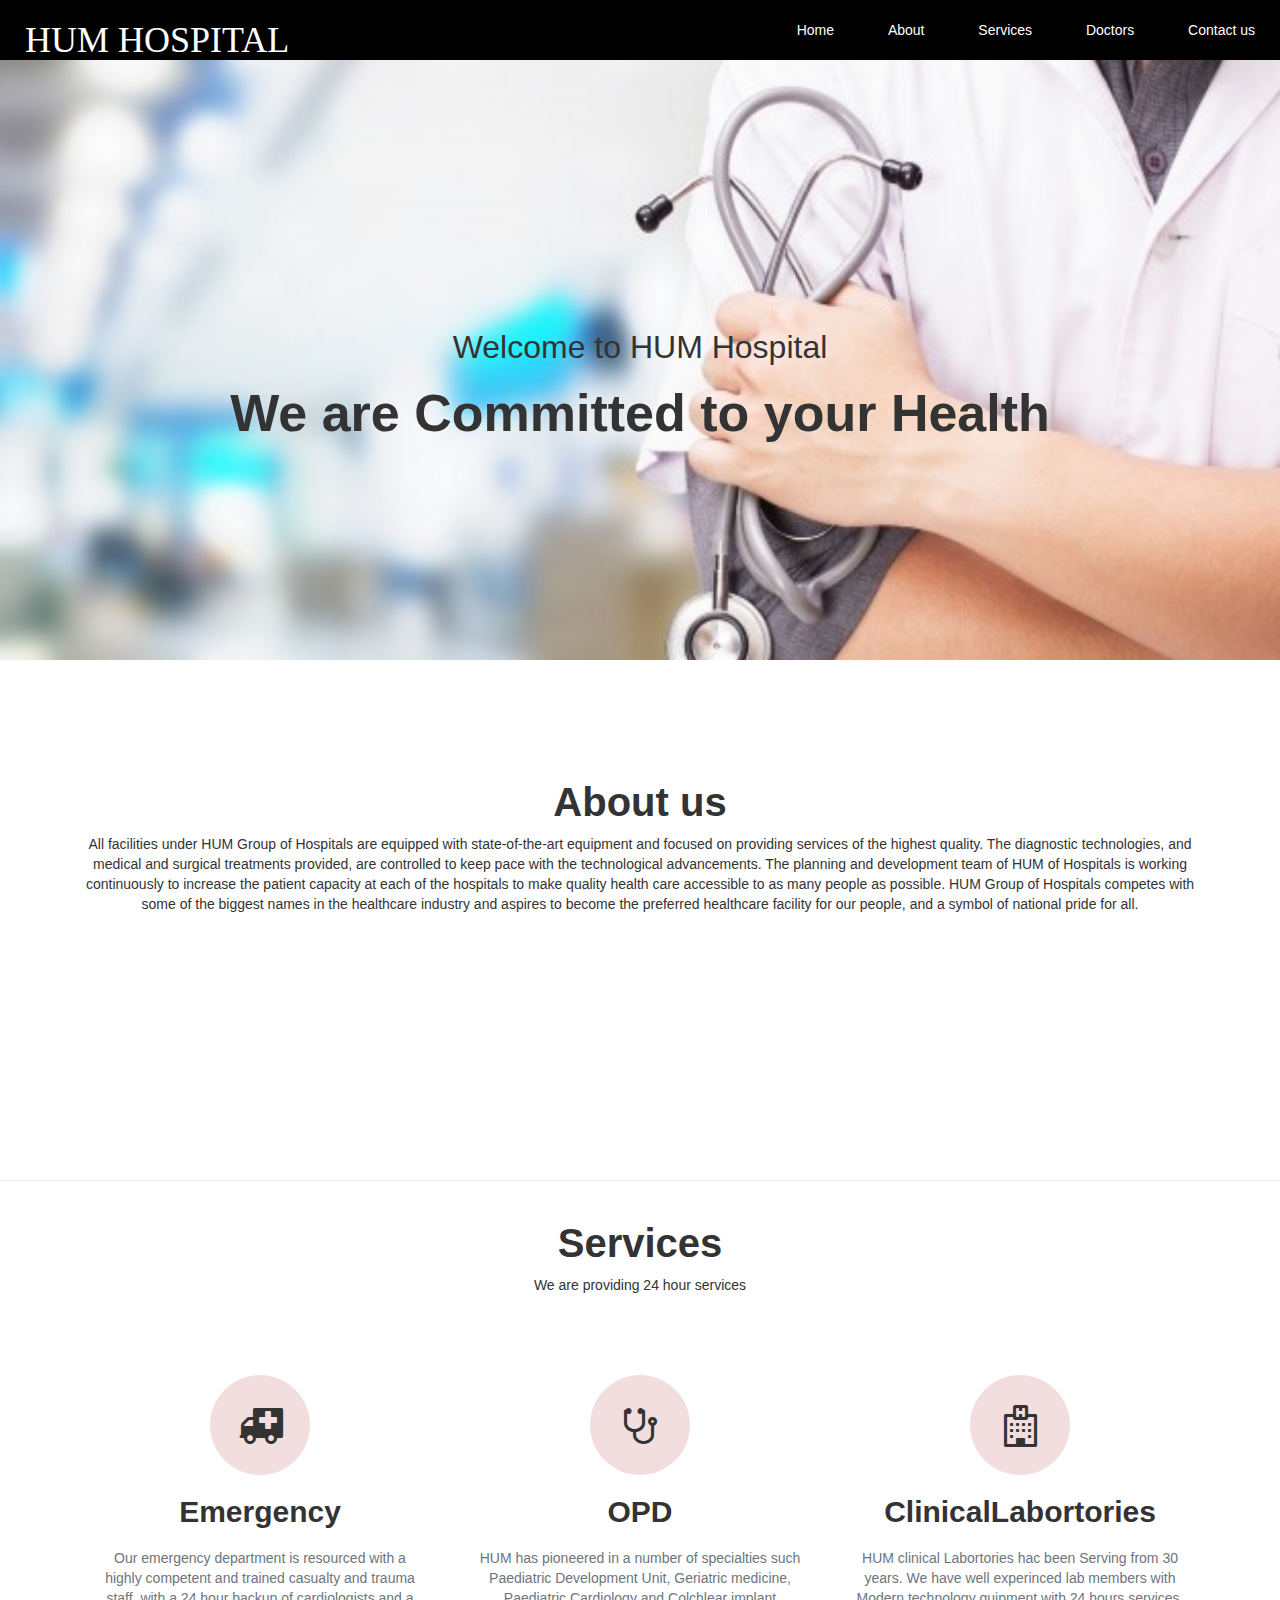
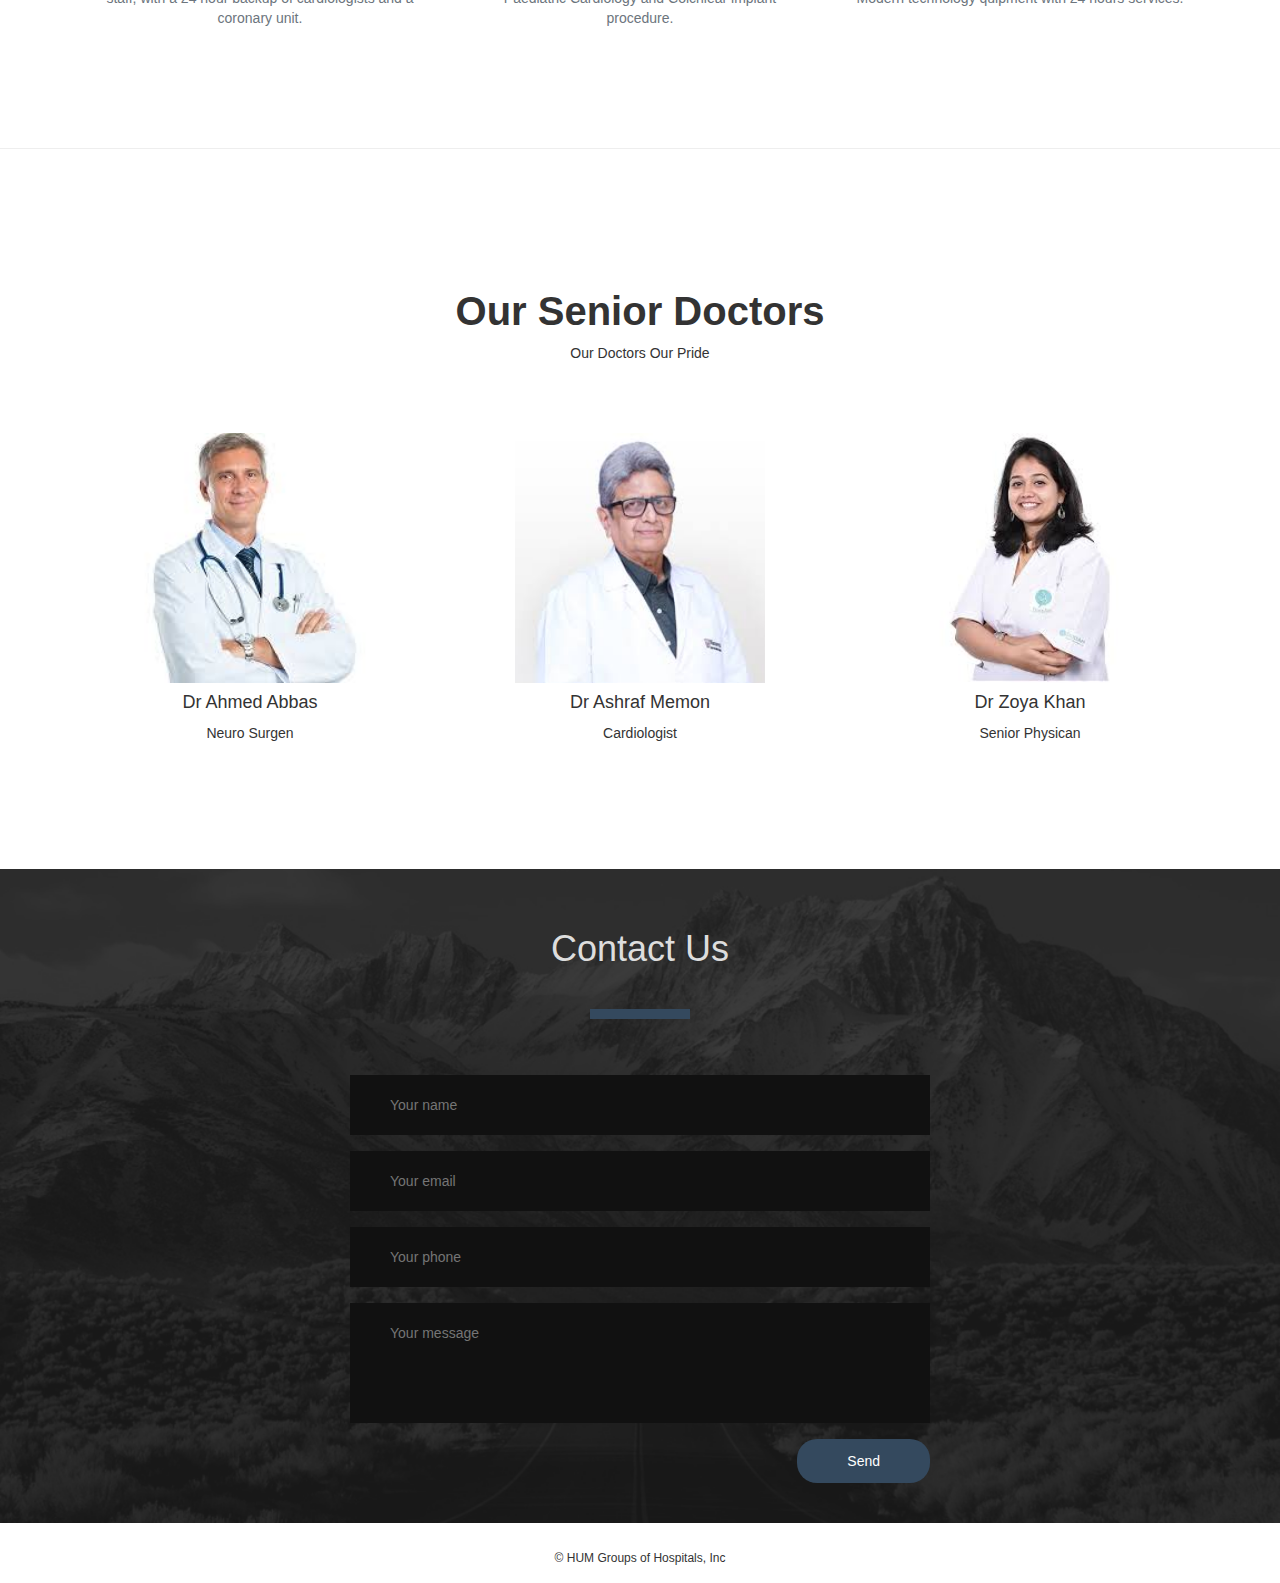
==== index.html @ dab45b9f "Website" ====
<!DOCTYPE html>
<html>
<head>
	<title>HUM Hospital</title>
	<link rel="stylesheet" type="text/css" href="css/style.css"/>
	<title>about us</title>
	<link rel="stylesheet" type="text/css" href="css/style.css"/>
	<title>SERVICES</title>
	<link rel="stylesheet" type="text/css" href="css/style.css"/>
	<title>DOCTORS</title>
		<link rel="stylesheet" type="text/css" href="css/style.css"/>
	<title>Contact us</title>
	<link rel="stylesheet" type="text/css" href="css/style.css"/>
	<!-- Latest compiled and minified CSS -->
<link rel="stylesheet" href="https://maxcdn.bootstrapcdn.com/bootstrap/3.4.1/css/bootstrap.min.css">

<!-- jQuery library -->
<script src="https://ajax.googleapis.com/ajax/libs/jquery/3.4.1/jquery.min.js"></script>

<!-- Latest compiled JavaScript -->
<script src="https://maxcdn.bootstrapcdn.com/bootstrap/3.4.1/js/bootstrap.min.js"></script>

<link rel="stylesheet" href="https://cdnjs.cloudflare.com/ajax/libs/font-awesome/4.7.0/css/font-awesome.min.css">
<meta name="viewport" content="width=device-width, initial-scale=1">

</head>
<body>
	<div class="bgimg">
		<div id="nav">
		<h1><a href="index.html">HUM HOSPITAL</h1>
			<ul>
					<li class="nav-item">
					<a href="index.html" class="nav-link text-white"> Home</a>
					</li>
					<li class="nav-item">
					<a href="about.html" class="nav-link text-white">About</a>
					</li>
					<li class="nav-item">
					<a href="service.html" class="nav-link text-white">Services</a>
					</li>
			    	<li class="nav-item">
					<a href="doctor.html" class="nav-link text-white">Doctors</a>
					</li>
					<li class="nav-item">
					<a href="hospital.html" class="nav-link text-white">Contact us</a>
					</li>
				</ul>
			</div>									
		<div class="container text-center text-white headerset">
			<h2>Welcome to HUM Hospital</h2>
			<h1>We are Committed to your Health</h1>
		</div>

	</div>

		

	<section class="container About text-center">
		<h1>About us</h1>
		<p>All facilities under HUM Group of Hospitals are equipped with state-of-the-art equipment and focused on providing services of the highest quality. The diagnostic technologies, and medical and surgical treatments provided, are controlled to keep pace with the technological advancements. The planning and development team of HUM of Hospitals is working continuously to increase the patient capacity at each of the hospitals to make quality health care accessible to as many people as possible. HUM Group of Hospitals competes with some of the biggest names in the healthcare industry and aspires to become the preferred healthcare facility for our people, and a symbol of national pride for all.</p>
	</section>

	<hr>

	<section class="container ourservices text-center">
		<h1>Services</h1>
		<p> We are providing 24 hour services</p>
		<div class="row rowsetting">
			<div class="col-lg-4 col-ml-4 col-sm-4 col-10 d-block m-auto">
				<center><div class="imsetting d-block m-auto bg-danger">
					<i class="fa fa-ambulance fa-3x text-white text-center"></i>
				</div></center>
				<h2>Emergency</h2>
				<p>Our emergency department is resourced with a highly competent and trained casualty and trauma staff, with a 24 hour backup of cardiologists and a coronary unit. </p>

			</div>
			<div class="col-lg-4 col-ml-4 col-sm-4 col-10 d-block m-auto">
				<center><div class="imsetting d-block m-auto bg-danger">
					<i class="fa fa-stethoscope fa-3x text-white"></i>
				</div></center>
				<h2>OPD</h2>
				<p>HUM has pioneered in a number of specialties such Paediatric Development Unit, Geriatric medicine, Paediatric Cardiology and Colchlear implant procedure. </p>

			</div>
			<div class="col-lg-4 col-ml-4 col-sm-4 col-10 d-block m-auto">
				<center><div class="imsetting d-block m-auto bg-danger">
					<i class="fa fa-hospital-o fa-3x text-white"></i>
				</div></center>
				<h2> ClinicalLabortories</h2>
				<p>HUM clinical Labortories hac been Serving from 30 years. We have well experinced lab members with Modern technology quipment with 24 hours services.  </p>

			</div>
		</div>
	</section>

	<hr>

	<section class="ourteam">
		<div class="container text-center">
		<h1> Our Senior Doctors</h1>
		<p>Our Doctors Our Pride</p>
		<div class="row teamsetting">
			<div class="col-lg-4 col-md-4 col-sm-10 col-12 d-block m-auto">
				<figure class="figure">
					<img src="img/download.jfif" class="figure-img img-fluid rounded-circle"
					height="250px" width="250px">
					<figcaption>
						<h4>Dr Ahmed Abbas</h4>
						<p class="figure-caption">Neuro Surgen</p>
					</figcaption>
				</figure>
			</div>
			<div class="col-lg-4 col-md-4 col-sm-10 col-12 d-block m-auto">
				<figure class="figure">
					<img src="img/img.jfif" class="figure-img img-fluid rounded-circle"
					height="250px" width="250px">
					<figcaption>
						<h4>Dr Ashraf Memon</h4>
						<p class="figure-caption">Cardiologist</p>
					</figcaption>
				</figure>
			</div>
			<div class="col-lg-4 col-md-4 col-sm-10 col-12 d-block m-auto">
				<figure class="figure">
					<img src="img/images.jfif" class="figure-img img-fluid rounded-circle"
					height="250px" width="250px">
					<figcaption>
						<h4>Dr Zoya Khan</h4>
						<p class="figure-caption">Senior Physican</p>
					</figcaption>
				</figure>
			</div>
		</div></div>
	</section>

			<section>
		<div class="contact-section">
	 <h1 class="text-center">Contact Us</h1>
  <div class="border contact"></div>
  <form class="contact-form" action="index.html" method="post">
    <input type="text" class="contact-form-text" placeholder="Your name">
    <input type="email" class="contact-form-text" placeholder="Your email">
    <input type="text" class="contact-form-text" placeholder="Your phone">
    <textarea class="contact-form-text" placeholder="Your message"></textarea>
    <input type="submit" class="contact-form-btn" value="Send">
  </form>
</div>
</section>
  </body>
	<footer class="footer">
		<h6 class="text-center">© HUM Groups of Hospitals, Inc</h6>		
	</footer>
</body>
</html>
---- css/style.css ----
.bgimg{
	background-image: url('../img/dc.jpg');
	background-size: 100% 100%;
	background-attachment: fixed;
	width: 100%;
	height: 660px;

}
.headerset{
	padding-top: 250px;
	box-sizing: border-box;
}
.headerset h2{
	font-size: 32px;
}
.headerset h1{
	font-size: 52px;
	font-weight: bold;
}
.About{
	padding: 100px 0px;
	height: 500px;
}
.About h1{
	font-size: 40px;
	font-weight: bold
}
.rowsetting{
	margin: 80px 0px !important;
}
.ourservices h1{
	font-size: 40px;
	font-weight: bold
}
.imsetting{
	border-radius: 50%;
	height: 100px;
	width: 100px;
}
.fa-ambulance{
	margin-top: 30px;
}
.fa-stethoscope{
	margin-top: 30px;
}
.fa-hospital-o{
	margin-top: 30px;
}
.rowsetting h2{
	margin-top: 20px;
	font-weight: bold;
	font-size: 30px;
}
.rowsetting p{
	padding: 10px;
	color: #6c757d!important;
}
.container{
	text-align: center;
}
.ourteam{
	height: 700px;
	width: 100%;
	padding: 100px 0px 6px;
}
.ourteam h1{
	font-size: 40px;
	font-weight: bold;
}
.teamsetting{
	margin-top: 70px;
}
.footer{
	height: 50px;
}
.footer h6{
	line-height: 50px;
}
.contact{
  margin: 0;
  padding: 0;
  font-family: "montserrat",sans-serif;
}
.contact-section{
  background:  url(../img/bg.png) no-repeat center;
  background-size: cover;
  padding: 40px 0;
}
.contact-section h1{
  text-align: center;
  color: #ddd;
}
.border{
  width: 100px;
  height: 10px;
  background: #34495e;
  margin: 40px auto;
}

.contact-form{
  max-width: 600px;
  margin: auto;
  padding: 0 10px;
  overflow: hidden;
}

.contact-form-text{
  display: block;
  width: 100%;
  box-sizing: border-box;
  margin: 16px 0;
  border: 0;
  background: #111;
  padding: 20px 40px;
  outline: none;
  color: #ddd;
  transition: 0.5s;
}
.contact-form-text:focus{
  box-shadow: 0 0 10px 4px #34495e;
}
textarea.contact-form-text{
  resize: none;
  height: 120px;
}
.contact-form-btn{
  float: right;
  border: 0;
  background: #34495e;
  color: #fff;
  padding: 12px 50px;
  border-radius: 20px;
  cursor: pointer;
  transition: 0.5s;
}
.contact-form-btn:hover{
  background: #2980b9;
}
#nav {
  background:black;
  width: 100%;
  height:60px;
  line-height:60px;
}#nav h1{
  float:left;
}#nav h1 a{
  text-decoration: none;
  color:white;
  margin-left:25px; 
  font-family: 'Abril Fatface', cursive;
}#nav ul{
  float:right;
}
#nav ul li{
  text-decoration: none;
  list-style-type: none;
  display:inline-block;
}
#nav ul li a{
  text-decoration: none;
  color:white;
  padding: 25px;
}

#nav ul li:hover {
  background:grey;
  transition: all ease-in-out 0.40s;
}
---- css/style.css ----
.bgimg{
	background-image: url('../img/dc.jpg');
	background-size: 100% 100%;
	background-attachment: fixed;
	width: 100%;
	height: 660px;

}
.headerset{
	padding-top: 250px;
	box-sizing: border-box;
}
.headerset h2{
	font-size: 32px;
}
.headerset h1{
	font-size: 52px;
	font-weight: bold;
}
.About{
	padding: 100px 0px;
	height: 500px;
}
.About h1{
	font-size: 40px;
	font-weight: bold
}
.rowsetting{
	margin: 80px 0px !important;
}
.ourservices h1{
	font-size: 40px;
	font-weight: bold
}
.imsetting{
	border-radius: 50%;
	height: 100px;
	width: 100px;
}
.fa-ambulance{
	margin-top: 30px;
}
.fa-stethoscope{
	margin-top: 30px;
}
.fa-hospital-o{
	margin-top: 30px;
}
.rowsetting h2{
	margin-top: 20px;
	font-weight: bold;
	font-size: 30px;
}
.rowsetting p{
	padding: 10px;
	color: #6c757d!important;
}
.container{
	text-align: center;
}
.ourteam{
	height: 700px;
	width: 100%;
	padding: 100px 0px 6px;
}
.ourteam h1{
	font-size: 40px;
	font-weight: bold;
}
.teamsetting{
	margin-top: 70px;
}
.footer{
	height: 50px;
}
.footer h6{
	line-height: 50px;
}
.contact{
  margin: 0;
  padding: 0;
  font-family: "montserrat",sans-serif;
}
.contact-section{
  background:  url(../img/bg.png) no-repeat center;
  background-size: cover;
  padding: 40px 0;
}
.contact-section h1{
  text-align: center;
  color: #ddd;
}
.border{
  width: 100px;
  height: 10px;
  background: #34495e;
  margin: 40px auto;
}

.contact-form{
  max-width: 600px;
  margin: auto;
  padding: 0 10px;
  overflow: hidden;
}

.contact-form-text{
  display: block;
  width: 100%;
  box-sizing: border-box;
  margin: 16px 0;
  border: 0;
  background: #111;
  padding: 20px 40px;
  outline: none;
  color: #ddd;
  transition: 0.5s;
}
.contact-form-text:focus{
  box-shadow: 0 0 10px 4px #34495e;
}
textarea.contact-form-text{
  resize: none;
  height: 120px;
}
.contact-form-btn{
  float: right;
  border: 0;
  background: #34495e;
  color: #fff;
  padding: 12px 50px;
  border-radius: 20px;
  cursor: pointer;
  transition: 0.5s;
}
.contact-form-btn:hover{
  background: #2980b9;
}
#nav {
  background:black;
  width: 100%;
  height:60px;
  line-height:60px;
}#nav h1{
  float:left;
}#nav h1 a{
  text-decoration: none;
  color:white;
  margin-left:25px; 
  font-family: 'Abril Fatface', cursive;
}#nav ul{
  float:right;
}
#nav ul li{
  text-decoration: none;
  list-style-type: none;
  display:inline-block;
}
#nav ul li a{
  text-decoration: none;
  color:white;
  padding: 25px;
}

#nav ul li:hover {
  background:grey;
  transition: all ease-in-out 0.40s;
}
---- css/style.css ----
.bgimg{
	background-image: url('../img/dc.jpg');
	background-size: 100% 100%;
	background-attachment: fixed;
	width: 100%;
	height: 660px;

}
.headerset{
	padding-top: 250px;
	box-sizing: border-box;
}
.headerset h2{
	font-size: 32px;
}
.headerset h1{
	font-size: 52px;
	font-weight: bold;
}
.About{
	padding: 100px 0px;
	height: 500px;
}
.About h1{
	font-size: 40px;
	font-weight: bold
}
.rowsetting{
	margin: 80px 0px !important;
}
.ourservices h1{
	font-size: 40px;
	font-weight: bold
}
.imsetting{
	border-radius: 50%;
	height: 100px;
	width: 100px;
}
.fa-ambulance{
	margin-top: 30px;
}
.fa-stethoscope{
	margin-top: 30px;
}
.fa-hospital-o{
	margin-top: 30px;
}
.rowsetting h2{
	margin-top: 20px;
	font-weight: bold;
	font-size: 30px;
}
.rowsetting p{
	padding: 10px;
	color: #6c757d!important;
}
.container{
	text-align: center;
}
.ourteam{
	height: 700px;
	width: 100%;
	padding: 100px 0px 6px;
}
.ourteam h1{
	font-size: 40px;
	font-weight: bold;
}
.teamsetting{
	margin-top: 70px;
}
.footer{
	height: 50px;
}
.footer h6{
	line-height: 50px;
}
.contact{
  margin: 0;
  padding: 0;
  font-family: "montserrat",sans-serif;
}
.contact-section{
  background:  url(../img/bg.png) no-repeat center;
  background-size: cover;
  padding: 40px 0;
}
.contact-section h1{
  text-align: center;
  color: #ddd;
}
.border{
  width: 100px;
  height: 10px;
  background: #34495e;
  margin: 40px auto;
}

.contact-form{
  max-width: 600px;
  margin: auto;
  padding: 0 10px;
  overflow: hidden;
}

.contact-form-text{
  display: block;
  width: 100%;
  box-sizing: border-box;
  margin: 16px 0;
  border: 0;
  background: #111;
  padding: 20px 40px;
  outline: none;
  color: #ddd;
  transition: 0.5s;
}
.contact-form-text:focus{
  box-shadow: 0 0 10px 4px #34495e;
}
textarea.contact-form-text{
  resize: none;
  height: 120px;
}
.contact-form-btn{
  float: right;
  border: 0;
  background: #34495e;
  color: #fff;
  padding: 12px 50px;
  border-radius: 20px;
  cursor: pointer;
  transition: 0.5s;
}
.contact-form-btn:hover{
  background: #2980b9;
}
#nav {
  background:black;
  width: 100%;
  height:60px;
  line-height:60px;
}#nav h1{
  float:left;
}#nav h1 a{
  text-decoration: none;
  color:white;
  margin-left:25px; 
  font-family: 'Abril Fatface', cursive;
}#nav ul{
  float:right;
}
#nav ul li{
  text-decoration: none;
  list-style-type: none;
  display:inline-block;
}
#nav ul li a{
  text-decoration: none;
  color:white;
  padding: 25px;
}

#nav ul li:hover {
  background:grey;
  transition: all ease-in-out 0.40s;
}
---- css/style.css ----
.bgimg{
	background-image: url('../img/dc.jpg');
	background-size: 100% 100%;
	background-attachment: fixed;
	width: 100%;
	height: 660px;

}
.headerset{
	padding-top: 250px;
	box-sizing: border-box;
}
.headerset h2{
	font-size: 32px;
}
.headerset h1{
	font-size: 52px;
	font-weight: bold;
}
.About{
	padding: 100px 0px;
	height: 500px;
}
.About h1{
	font-size: 40px;
	font-weight: bold
}
.rowsetting{
	margin: 80px 0px !important;
}
.ourservices h1{
	font-size: 40px;
	font-weight: bold
}
.imsetting{
	border-radius: 50%;
	height: 100px;
	width: 100px;
}
.fa-ambulance{
	margin-top: 30px;
}
.fa-stethoscope{
	margin-top: 30px;
}
.fa-hospital-o{
	margin-top: 30px;
}
.rowsetting h2{
	margin-top: 20px;
	font-weight: bold;
	font-size: 30px;
}
.rowsetting p{
	padding: 10px;
	color: #6c757d!important;
}
.container{
	text-align: center;
}
.ourteam{
	height: 700px;
	width: 100%;
	padding: 100px 0px 6px;
}
.ourteam h1{
	font-size: 40px;
	font-weight: bold;
}
.teamsetting{
	margin-top: 70px;
}
.footer{
	height: 50px;
}
.footer h6{
	line-height: 50px;
}
.contact{
  margin: 0;
  padding: 0;
  font-family: "montserrat",sans-serif;
}
.contact-section{
  background:  url(../img/bg.png) no-repeat center;
  background-size: cover;
  padding: 40px 0;
}
.contact-section h1{
  text-align: center;
  color: #ddd;
}
.border{
  width: 100px;
  height: 10px;
  background: #34495e;
  margin: 40px auto;
}

.contact-form{
  max-width: 600px;
  margin: auto;
  padding: 0 10px;
  overflow: hidden;
}

.contact-form-text{
  display: block;
  width: 100%;
  box-sizing: border-box;
  margin: 16px 0;
  border: 0;
  background: #111;
  padding: 20px 40px;
  outline: none;
  color: #ddd;
  transition: 0.5s;
}
.contact-form-text:focus{
  box-shadow: 0 0 10px 4px #34495e;
}
textarea.contact-form-text{
  resize: none;
  height: 120px;
}
.contact-form-btn{
  float: right;
  border: 0;
  background: #34495e;
  color: #fff;
  padding: 12px 50px;
  border-radius: 20px;
  cursor: pointer;
  transition: 0.5s;
}
.contact-form-btn:hover{
  background: #2980b9;
}
#nav {
  background:black;
  width: 100%;
  height:60px;
  line-height:60px;
}#nav h1{
  float:left;
}#nav h1 a{
  text-decoration: none;
  color:white;
  margin-left:25px; 
  font-family: 'Abril Fatface', cursive;
}#nav ul{
  float:right;
}
#nav ul li{
  text-decoration: none;
  list-style-type: none;
  display:inline-block;
}
#nav ul li a{
  text-decoration: none;
  color:white;
  padding: 25px;
}

#nav ul li:hover {
  background:grey;
  transition: all ease-in-out 0.40s;
}
---- css/style.css ----
.bgimg{
	background-image: url('../img/dc.jpg');
	background-size: 100% 100%;
	background-attachment: fixed;
	width: 100%;
	height: 660px;

}
.headerset{
	padding-top: 250px;
	box-sizing: border-box;
}
.headerset h2{
	font-size: 32px;
}
.headerset h1{
	font-size: 52px;
	font-weight: bold;
}
.About{
	padding: 100px 0px;
	height: 500px;
}
.About h1{
	font-size: 40px;
	font-weight: bold
}
.rowsetting{
	margin: 80px 0px !important;
}
.ourservices h1{
	font-size: 40px;
	font-weight: bold
}
.imsetting{
	border-radius: 50%;
	height: 100px;
	width: 100px;
}
.fa-ambulance{
	margin-top: 30px;
}
.fa-stethoscope{
	margin-top: 30px;
}
.fa-hospital-o{
	margin-top: 30px;
}
.rowsetting h2{
	margin-top: 20px;
	font-weight: bold;
	font-size: 30px;
}
.rowsetting p{
	padding: 10px;
	color: #6c757d!important;
}
.container{
	text-align: center;
}
.ourteam{
	height: 700px;
	width: 100%;
	padding: 100px 0px 6px;
}
.ourteam h1{
	font-size: 40px;
	font-weight: bold;
}
.teamsetting{
	margin-top: 70px;
}
.footer{
	height: 50px;
}
.footer h6{
	line-height: 50px;
}
.contact{
  margin: 0;
  padding: 0;
  font-family: "montserrat",sans-serif;
}
.contact-section{
  background:  url(../img/bg.png) no-repeat center;
  background-size: cover;
  padding: 40px 0;
}
.contact-section h1{
  text-align: center;
  color: #ddd;
}
.border{
  width: 100px;
  height: 10px;
  background: #34495e;
  margin: 40px auto;
}

.contact-form{
  max-width: 600px;
  margin: auto;
  padding: 0 10px;
  overflow: hidden;
}

.contact-form-text{
  display: block;
  width: 100%;
  box-sizing: border-box;
  margin: 16px 0;
  border: 0;
  background: #111;
  padding: 20px 40px;
  outline: none;
  color: #ddd;
  transition: 0.5s;
}
.contact-form-text:focus{
  box-shadow: 0 0 10px 4px #34495e;
}
textarea.contact-form-text{
  resize: none;
  height: 120px;
}
.contact-form-btn{
  float: right;
  border: 0;
  background: #34495e;
  color: #fff;
  padding: 12px 50px;
  border-radius: 20px;
  cursor: pointer;
  transition: 0.5s;
}
.contact-form-btn:hover{
  background: #2980b9;
}
#nav {
  background:black;
  width: 100%;
  height:60px;
  line-height:60px;
}#nav h1{
  float:left;
}#nav h1 a{
  text-decoration: none;
  color:white;
  margin-left:25px; 
  font-family: 'Abril Fatface', cursive;
}#nav ul{
  float:right;
}
#nav ul li{
  text-decoration: none;
  list-style-type: none;
  display:inline-block;
}
#nav ul li a{
  text-decoration: none;
  color:white;
  padding: 25px;
}

#nav ul li:hover {
  background:grey;
  transition: all ease-in-out 0.40s;
}
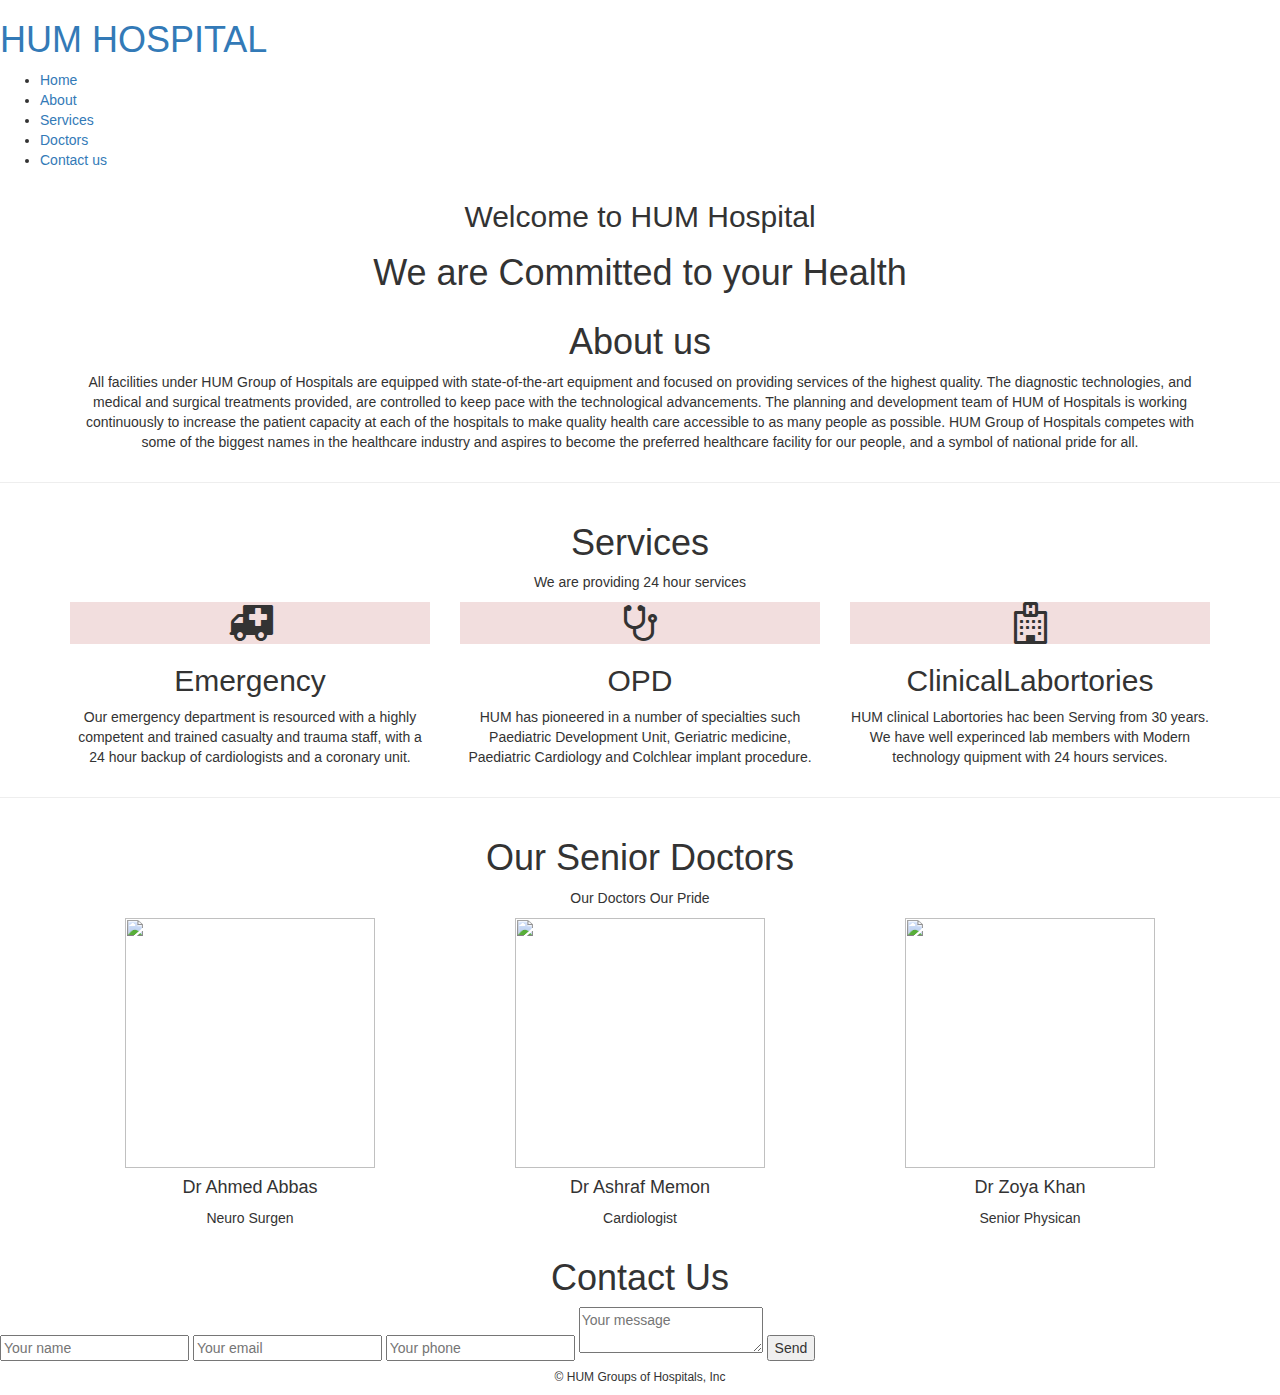
==== commit 1d743936: "Website" ====
--- a/index.html
+++ b/index.html
@@ -2,6 +2,7 @@
 <html>
 <head>
 	<title>HUM Hospital</title>
+
 	<link rel="stylesheet" type="text/css" href="css/style.css"/>
 	<title>about us</title>
 	<link rel="stylesheet" type="text/css" href="css/style.css"/>
@@ -21,7 +22,7 @@
 <script src="https://maxcdn.bootstrapcdn.com/bootstrap/3.4.1/js/bootstrap.min.js"></script>
 
 <link rel="stylesheet" href="https://cdnjs.cloudflare.com/ajax/libs/font-awesome/4.7.0/css/font-awesome.min.css">
-<meta name="viewport" content="width=device-width, initial-scale=1">
+<meta name="viewport" content="width=device-width,initial-scale=1.0,user-scalable=no" />
 
 </head>
 <body>
